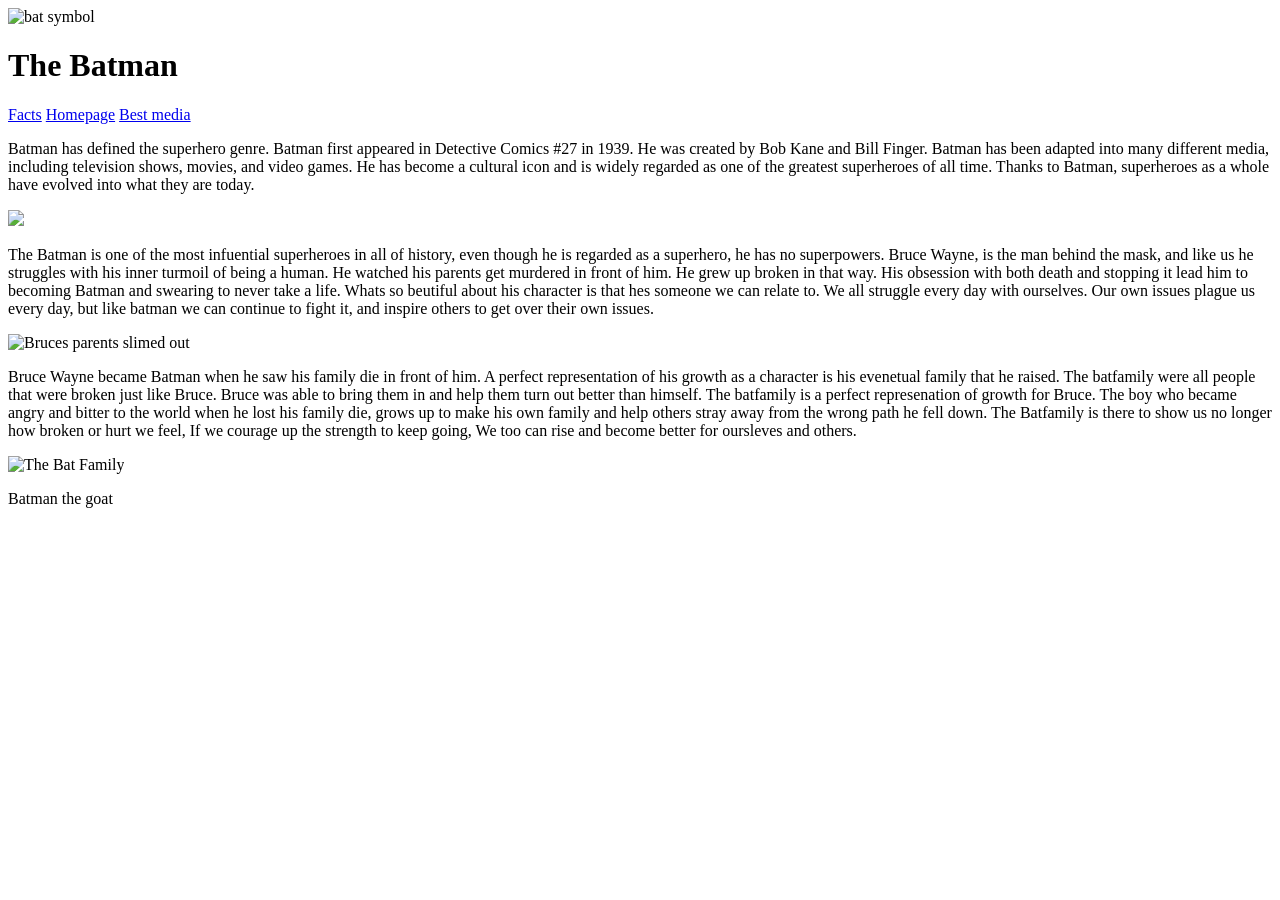
==== facts/index.html @ 7f2d5031 "made homepage" ====
<!DOCTYPE html>
<html lang="en">
<head>
    <meta charset="UTF-8">
    <meta name="viewport" content="width=device-width, initial-scale=1.0">
    <meta name="description" content="A website explaining the greatness of batman">
    <title>Batman The Goat </title>
    <link rel="stylesheet" href="global.css" type="text/css">
</head>
<body>
    <header>
         <div id="image-container">
            <img src="./images/bat-symbol.png" alt="bat symbol" class="header-image-container">
        </div>
            <h1 > The Batman </h1>
    </header>

        <nav>
            <a href="./index.html"> Facts</a>
            <a href="../index.html"> Homepage</a>
            <a href="../media/index.html"> Best media</a>
        </nav>

        <main>
                <article class="info-container">
                <p> 
                    Batman has defined the superhero genre. Batman first appeared in Detective Comics #27 in 1939. He was created by Bob Kane and Bill Finger. Batman has been adapted into many different media, including television shows, movies, and video games. He has become a cultural icon and is widely regarded as one of the greatest superheroes of all time. Thanks to Batman, superheroes as a whole have evolved into what they are today. 
                </p>
                <img src="./images/origins-bat.jpg" class="info-container">
            </article>
            <article  class="info-container">
                <p>
                    The Batman is one of the most infuential superheroes in all of history, even though he is regarded as a superhero, he has no superpowers. Bruce Wayne, is the man behind the mask, and like us he struggles with his inner turmoil of being a human. He watched his parents get murdered in front of him. He grew up broken in that way. His obsession with both death and stopping it lead him to becoming Batman and swearing to never take a life. Whats so beutiful about his character is that hes someone we can relate to. We all struggle every day with ourselves. Our own issues plague us every day, but like batman we can continue to fight it, and inspire others to get over their own issues. 
                </p>
                <img src="./images/batmantas.jpg" alt="Bruces parents slimed out" class="comic-img-container">
            </article>
            <article  class="info-container">
                <p>
                    Bruce Wayne became Batman when he saw his family die in front of him. A perfect representation of his growth as a character is his evenetual family that he raised. The batfamily were all people that were broken just like Bruce. Bruce was able to bring them in and help them turn out better than himself. The batfamily is a perfect represenation of growth for Bruce. The boy who became angry and bitter to the world when he lost his family die, grows up to make his own family and help others stray away from the wrong path he fell down. The Batfamily is there to show us no longer how broken or hurt we feel, If we courage up the strength to keep going, We too can rise and become better for oursleves and others.
                </p> 
                <img src="./images/Batman_Eternal.jpg" alt="The Bat Family" class="comic-img-container">
            </article>
            
        </main>

        <footer class="feet">
                <p > Batman the goat</p>
        </footer>
</body>
</html>
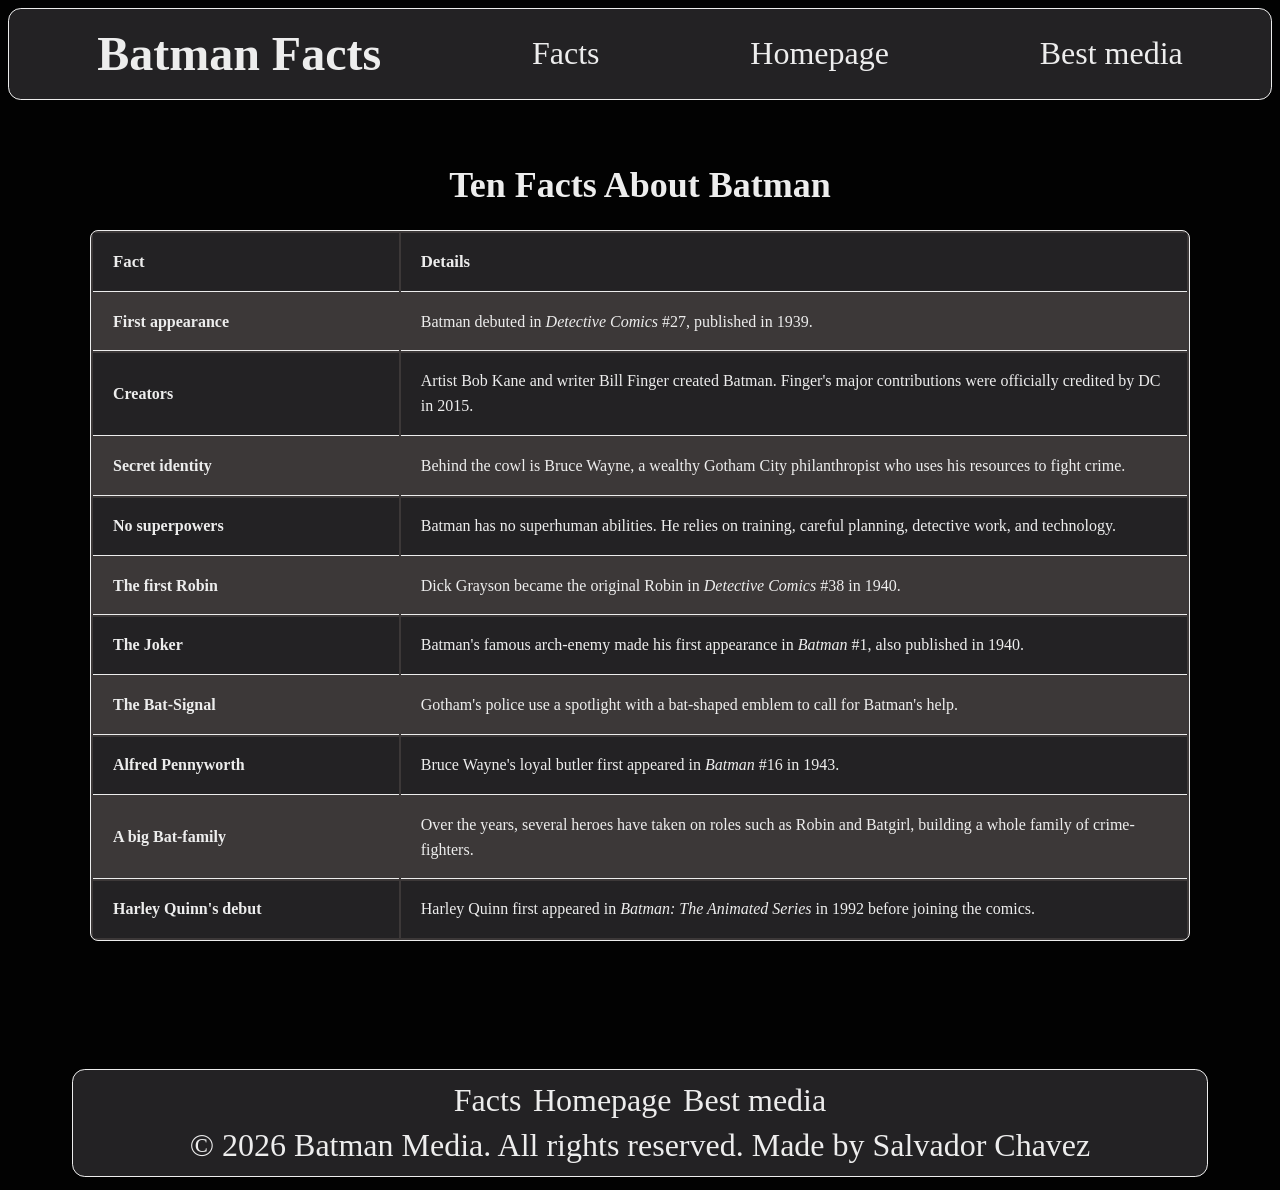
==== commit 62b33627: "finished product" ====
--- a/facts/index.html
+++ b/facts/index.html
@@ -4,47 +4,84 @@
     <meta charset="UTF-8">
     <meta name="viewport" content="width=device-width, initial-scale=1.0">
     <meta name="description" content="A website explaining the greatness of batman">
-    <title>Batman The Goat </title>
-    <link rel="stylesheet" href="global.css" type="text/css">
+    <title>Batman Facts | Batman Media</title>
+    <link rel="stylesheet" href="../global.css" type="text/css">
 </head>
 <body>
     <header>
-         <div id="image-container">
-            <img src="./images/bat-symbol.png" alt="bat symbol" class="header-image-container">
-        </div>
-            <h1 > The Batman </h1>
+        <nav>
+            <h1 id="title">Batman Facts</h1>
+            <a href="./index.html" class="link-tags">Facts</a>
+            <a href="../index.html" class="link-tags">Homepage</a>
+            <a href="../media/index.html" class="link-tags">Best media</a>
+        </nav>
     </header>
 
-        <nav>
-            <a href="./index.html"> Facts</a>
-            <a href="../index.html"> Homepage</a>
-            <a href="../media/index.html"> Best media</a>
-        </nav>
+    <main class="facts-main">
+        <section class="facts-content" aria-labelledby="facts-heading">
+            <h2 id="facts-heading">Ten Facts About Batman</h2>
+            <div class="facts-table-wrap">
+                <table class="facts-table">
+                    <thead>
+                        <tr>
+                            <th scope="col">Fact</th>
+                            <th scope="col">Details</th>
+                        </tr>
+                    </thead>
+                    <tbody>
+                        <tr>
+                            <th scope="row">First appearance</th>
+                            <td>Batman debuted in <cite>Detective Comics</cite> #27, published in 1939.</td>
+                        </tr>
+                        <tr>
+                            <th scope="row">Creators</th>
+                            <td>Artist Bob Kane and writer Bill Finger created Batman. Finger's major contributions were officially credited by DC in 2015.</td>
+                        </tr>
+                        <tr>
+                            <th scope="row">Secret identity</th>
+                            <td>Behind the cowl is Bruce Wayne, a wealthy Gotham City philanthropist who uses his resources to fight crime.</td>
+                        </tr>
+                        <tr>
+                            <th scope="row">No superpowers</th>
+                            <td>Batman has no superhuman abilities. He relies on training, careful planning, detective work, and technology.</td>
+                        </tr>
+                        <tr>
+                            <th scope="row">The first Robin</th>
+                            <td>Dick Grayson became the original Robin in <cite>Detective Comics</cite> #38 in 1940.</td>
+                        </tr>
+                        <tr>
+                            <th scope="row">The Joker</th>
+                            <td>Batman's famous arch-enemy made his first appearance in <cite>Batman</cite> #1, also published in 1940.</td>
+                        </tr>
+                        <tr>
+                            <th scope="row">The Bat-Signal</th>
+                            <td>Gotham's police use a spotlight with a bat-shaped emblem to call for Batman's help.</td>
+                        </tr>
+                        <tr>
+                            <th scope="row">Alfred Pennyworth</th>
+                            <td>Bruce Wayne's loyal butler first appeared in <cite>Batman</cite> #16 in 1943.</td>
+                        </tr>
+                        <tr>
+                            <th scope="row">A big Bat-family</th>
+                            <td>Over the years, several heroes have taken on roles such as Robin and Batgirl, building a whole family of crime-fighters.</td>
+                        </tr>
+                        <tr>
+                            <th scope="row">Harley Quinn's debut</th>
+                            <td>Harley Quinn first appeared in <cite>Batman: The Animated Series</cite> in 1992 before joining the comics.</td>
+                        </tr>
+                    </tbody>
+                </table>
+            </div>
+        </section>
+    </main>
 
-        <main>
-                <article class="info-container">
-                <p> 
-                    Batman has defined the superhero genre. Batman first appeared in Detective Comics #27 in 1939. He was created by Bob Kane and Bill Finger. Batman has been adapted into many different media, including television shows, movies, and video games. He has become a cultural icon and is widely regarded as one of the greatest superheroes of all time. Thanks to Batman, superheroes as a whole have evolved into what they are today. 
-                </p>
-                <img src="./images/origins-bat.jpg" class="info-container">
-            </article>
-            <article  class="info-container">
-                <p>
-                    The Batman is one of the most infuential superheroes in all of history, even though he is regarded as a superhero, he has no superpowers. Bruce Wayne, is the man behind the mask, and like us he struggles with his inner turmoil of being a human. He watched his parents get murdered in front of him. He grew up broken in that way. His obsession with both death and stopping it lead him to becoming Batman and swearing to never take a life. Whats so beutiful about his character is that hes someone we can relate to. We all struggle every day with ourselves. Our own issues plague us every day, but like batman we can continue to fight it, and inspire others to get over their own issues. 
-                </p>
-                <img src="./images/batmantas.jpg" alt="Bruces parents slimed out" class="comic-img-container">
-            </article>
-            <article  class="info-container">
-                <p>
-                    Bruce Wayne became Batman when he saw his family die in front of him. A perfect representation of his growth as a character is his evenetual family that he raised. The batfamily were all people that were broken just like Bruce. Bruce was able to bring them in and help them turn out better than himself. The batfamily is a perfect represenation of growth for Bruce. The boy who became angry and bitter to the world when he lost his family die, grows up to make his own family and help others stray away from the wrong path he fell down. The Batfamily is there to show us no longer how broken or hurt we feel, If we courage up the strength to keep going, We too can rise and become better for oursleves and others.
-                </p> 
-                <img src="./images/Batman_Eternal.jpg" alt="The Bat Family" class="comic-img-container">
-            </article>
-            
-        </main>
-
-        <footer class="feet">
-                <p > Batman the goat</p>
-        </footer>
+    <footer class="feet">
+        <div class="footer-links">
+            <a href="./index.html" class="link-tags">Facts</a>
+            <a href="../index.html" class="link-tags">Homepage</a>
+            <a href="../media/index.html" class="link-tags">Best media</a>
+        </div>
+        <p class="footer-text">&copy; 2026 Batman Media. All rights reserved. Made by Salvador Chavez</p>
+    </footer>
 </body>
 </html>
--- a/global.css
+++ b/global.css
@@ -0,0 +1,250 @@
+:root{
+    --primary-color: #020202;
+  --dark-color: #3C3838;
+  --light-color: #232224;
+  --contrast-color: #EDEDED;
+  --font-color: #EDEDED;
+  
+  
+}
+/* Header/nav */
+nav{
+    display: flex;
+    justify-content: space-around;
+    background-color: var(--light-color);
+    padding: 1vw;
+    border-radius: 1vw;
+    align-items: center;
+    height: 5vw;
+    position: sticky;
+    top: 0;
+    border: 1px solid var(--contrast-color);
+}
+.link-tags{
+    text-decoration: none;
+    color: var(--font-color);
+    font-size: 1rem;
+}
+#title{
+    font-size: 1rem;
+    color: var(--font-color);
+}
+#image-container{
+    display: flex;
+    justify-content: center;
+    align-items: center;
+   
+}
+.header-image-container{
+    width: 50vw;
+    height: 20vw;
+    margin-top: 5vw;
+    border: 1px solid var(--contrast-color);
+}
+/* Homepage*/
+body {
+    background-color: var(--primary-color);
+    color: var(--font-color);
+}
+main{
+    display: flex;
+    justify-content: center;
+    align-items: center;
+    flex-direction: column;
+}
+.info-container{
+    display:flex;
+    background-color: var(--dark-color);
+    text-align: center;
+    align-items: center;
+    margin: 8vw;
+    border-radius: 1vw;
+    width: 90vw;
+    height: 32vw;
+    border: 1px solid var(--contrast-color);
+}
+.comic-img-container{
+    height: 18vw;
+    width: 18vw;
+    margin-right: 5vw;
+    border-radius: 1vw;
+    margin-left: 5vw;
+    border: 1px solid var(--contrast-color);
+}
+.info-p{
+    font-size: 2vw;
+    padding: 1vw;
+}
+#origins-img{
+   mix-blend-mode: multiply;
+}
+/* Media */
+#media-photo{
+    height: 20vw;
+    width: 20vw;
+    border-radius: 1vw;
+    justify-content: center;
+}
+.media-text{
+    display: flex;
+    justify-content: center;
+    align-items: center;
+    text-align: center;
+    width: 40vw;
+    background-color: var(--dark-color);
+    border-radius: 1vw;
+    margin:2vw;
+    border: 1px solid var(--contrast-color);
+}
+#image-container-media{
+    margin-bottom: 5vw;
+}
+.media-container{
+    display: flex;
+    flex-direction: column;
+    justify-content: center;
+    align-items: center;
+}
+.media-main{
+    display: flex;
+    flex-direction: column;
+    align-items: center;
+}
+.media-image-container{
+    display: flex;
+    justify-content: center;
+    align-items: center;
+    flex-direction: column;
+    width: 40vw;
+    height: 40vw;
+    margin: 2vw;
+}
+/* Footer */
+.feet{
+    display: flex;
+    flex-direction: column;
+    justify-content: center;
+    align-items: center;
+    background-color: var(--light-color);
+    min-height: 5vw;
+    height: auto;
+    border-radius: 1vw;
+    margin-left: 5vw;
+    margin-right: 5vw;
+    margin-top: 5vw;
+    margin-bottom: 1vw;
+    padding: .75rem 1rem;
+    gap: .5rem;
+    border: 1px solid var(--contrast-color);
+}
+.footer-links{
+    display: flex;
+    justify-content: space-around;
+    width: 50vw;
+}
+.footer-text{
+    font-size: .8rem;
+    color: var(--font-color);
+    margin: 0;
+}
+
+/* Facts page */
+.facts-main{
+    display: flex;
+    width: 100%;
+}
+.facts-content{
+    width: min(90vw, 1100px);
+    margin: 4rem auto;
+}
+.facts-content h2{
+    color: var(--font-color);
+    font-size: clamp(1.5rem, 3vw, 2.25rem);
+    text-align: center;
+    margin: 0 0 1.5rem;
+}
+.facts-table-wrap{
+    overflow-x: auto;
+    background-color: var(--dark-color);
+    border: 1px solid var(--contrast-color);
+    border-radius: 8px;
+}
+.facts-table{
+    width: 100%;
+    text-align: left;
+    line-height: 1.55;
+}
+.facts-table th,
+.facts-table td{
+    padding: 1rem 1.25rem;
+    border-bottom: 1px solid var(--contrast-color);
+}
+.facts-table thead{
+    background-color: var(--light-color);
+}
+.facts-table thead th{
+    color: var(--font-color);
+    font-size: 1.05rem;
+}
+.facts-table tbody th{
+    width: 28%;
+    color: var(--font-color);
+    font-weight: 700;
+}
+.facts-table tbody tr:last-child th,
+.facts-table tbody tr:last-child td{
+    border-bottom: 0;
+}
+.facts-table tbody tr:nth-child(even){
+    background-color: var(--light-color);
+}
+
+
+
+@media (min-width:1024px) {
+    main{
+        display: grid;
+        grid-template-columns: 1fr 1fr;
+        grid-template-areas: 
+        "info-container info-container"
+        "info-container info-container"
+        ;
+    }
+    .media-main{
+        display: grid;
+        grid-template-columns: 1fr 1fr;
+        grid-template-areas: 
+        "media-container media-container"
+        "media-container media-container"
+        ;
+       
+    }
+    .info-container{
+        background-color: var(--dark-color);
+        text-align: center;
+        align-items: center;
+        margin: 2vw;
+        border-radius: 1vw;
+        width: 40vw;
+        height: auto;
+        display: flex;
+        flex-direction: column; 
+    }
+    .info-p{
+        font-size: 2rem;
+        padding: 1vw;
+    }
+    .comic-img-container{
+       margin: 2vw;
+    }
+    #title{
+        font-size: 3rem;
+    }
+    .link-tags, .footer-text{
+        font-size: 2rem;
+    }
+    .footer-links{
+        width: 30vw;
+        font-size: 2rem;
+    }
+}
